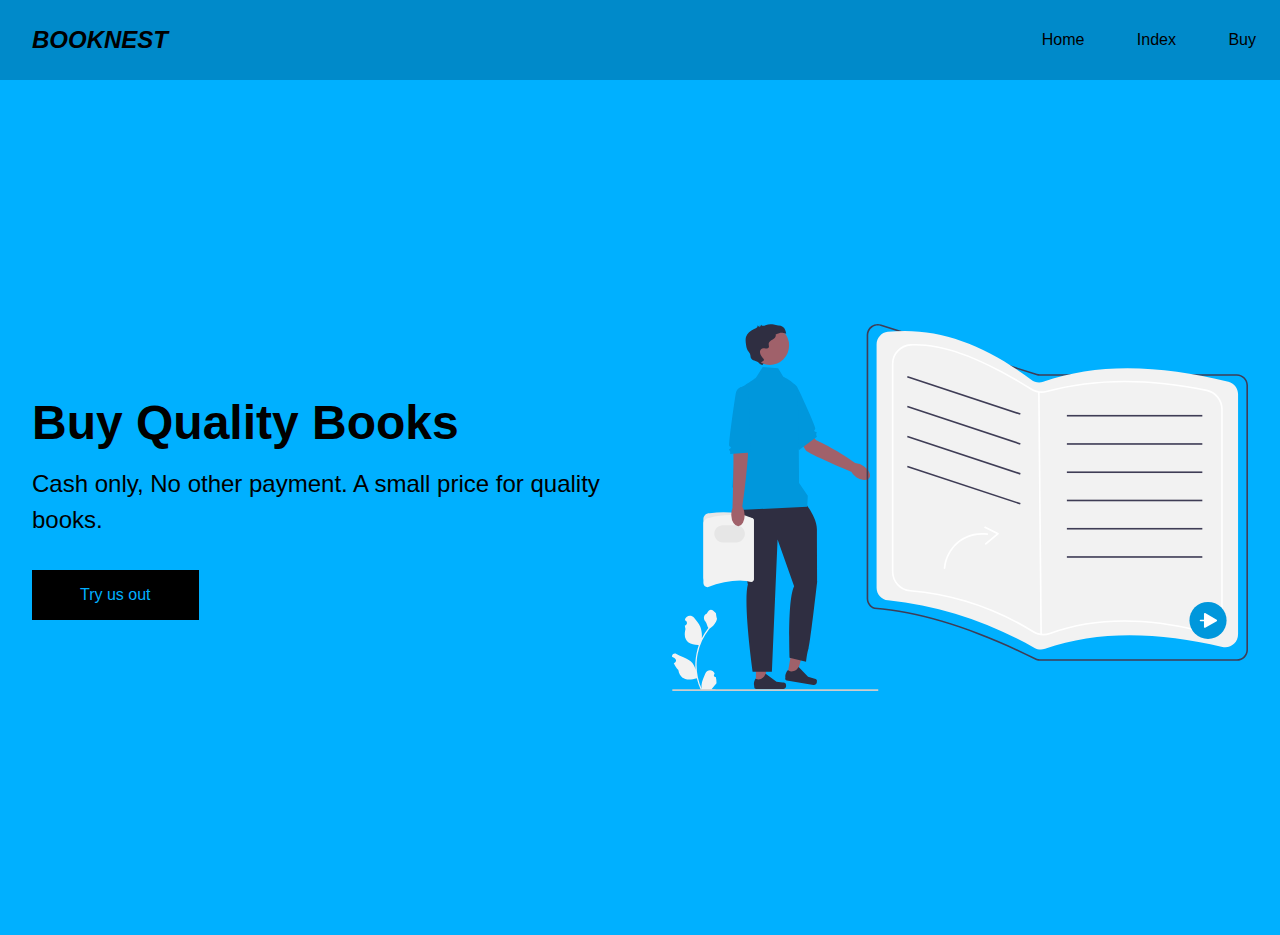
==== about.html @ b517bd71 "I added a page for each site." ====
<!DOCTYPE html>
<html lang="en">
    <head>
        <meta charset="UTF-8">
        <meta name="viewport" content="width=device-width, initial-scale=1.0">
        <title>Booknest</title>
        <link rel="stylesheet" href="style.css">
    </head>
    <body>
        <nav>
            <div class="logo">BOOKNEST</div>
            <div class="nav-items">
                <a href="home.html">Home</a>
                <a href="index.html">Index</a>
                <a href="buy.html">Buy</a>
            </div>
        </nav>
        <section class="hero">
            <div class="hero-container">
                <div class="column-left">
                    <h1>Buy Quality Books</h1>
                    <p>Cash only, No other payment. A small price for quality books.</p>
                    <button>Try us out</button>
                </div>
                <div class="column-right">
                    <img src="./image-1.svg" alt="illustration" class="hero-image">
                </div>
            </div>
        </section>
    </body>
</html>
---- style.css ----
* {
    box-sizing: border-box;
    margin:0;
    padding:0;
    font-family: 'Trebuchet MS', 'Lucida Sans Unicode', 'Lucida Grande', 'Lucida Sans', Arial, sans-serif;
}

nav {
    height: 80px;
    background: #008aca;
    display: flex;
    justify-content: space-between;
    align-items: center;
    padding: 0rem calc((100vw - 1300px) / 2)
}

.logo {
    color: #000;
    font-size: 1.5rem;
    font-weight: bold;
    font-style: italic;
    padding: 0 2rem;
}

nav a {
    text-decoration: none;
    color: #000;
    padding: 0 1.5rem;
}

nav a:hover {
    color: #fff;
}

.hero {
    background: #00B0FF
}

.hero-container {
    display: grid;
    grid-template-columns: 1fr 1fr;
    height: 95vh;
    padding: 3rem calc((100vw - 1300px) / 2)
}

.column-left {
    display: flex;
    flex-direction: column;
    justify-content: center;
    align-items: flex-start;
    color: #000;
    padding: 0rem 2rem;
}

.column-left h1 {
    margin-bottom: 1rem;
    font-size: 3rem;
}

.column-left p {
    margin-bottom: 2rem;
    font-size: 1.5rem;
    line-height: 1.5;
}

button {
    padding: 1rem 3rem;
    font-size: 1rem;
    border: none;
    color: #00B0FF;
    background: #000;
    cursor: pointer;
}

button:hover {
    background: #000;
    color: #fff;
}

.column-right {
    display: flex;
    justify-content: center;
    align-items: center;
    padding: 0rem 2rem;
}

.hero-image {
    width: 100%;
    height: 100%;
}

@media screen and (max-width: 768px) {
    .hero-container {
        grid-template-columns: 1fr;
    }
}
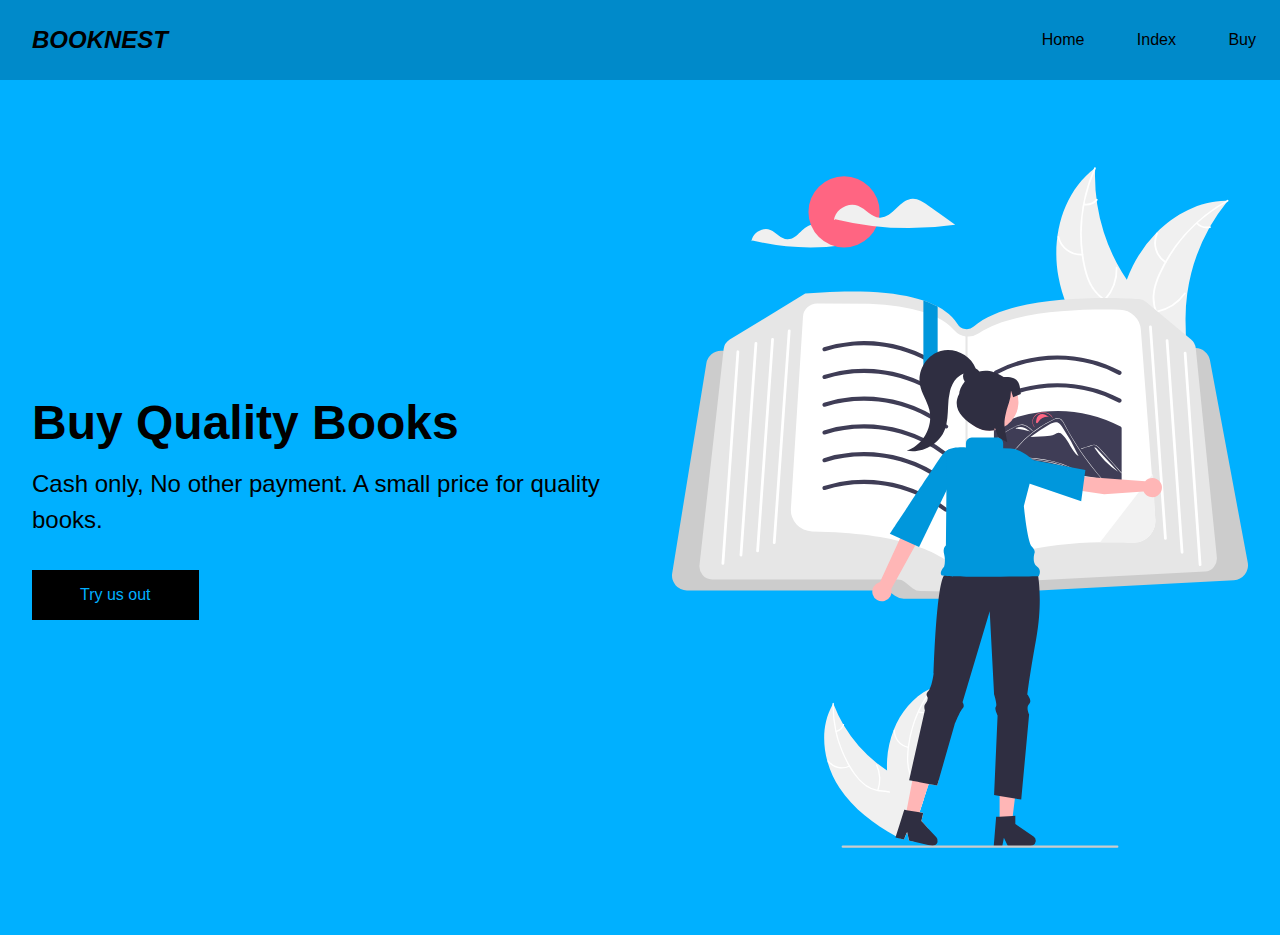
==== commit 5bf9a928: "Just mad some adjustments to the website." ====
--- a/about.html
+++ b/about.html
@@ -3,7 +3,7 @@
     <head>
         <meta charset="UTF-8">
         <meta name="viewport" content="width=device-width, initial-scale=1.0">
-        <title>Booknest</title>
+        <title>Booknest_ABT</title>
         <link rel="stylesheet" href="style.css">
     </head>
     <body>
@@ -20,10 +20,12 @@
                 <div class="column-left">
                     <h1>Buy Quality Books</h1>
                     <p>Cash only, No other payment. A small price for quality books.</p>
-                    <button>Try us out</button>
+                    <a href="try_us_out.html">
+                        <button>Try us out</button>
+                    </a>
                 </div>
                 <div class="column-right">
-                    <img src="./image-1.svg" alt="illustration" class="hero-image">
+                    <img src="./image-2.svg" alt="illustration" class="hero-image">
                 </div>
             </div>
         </section>
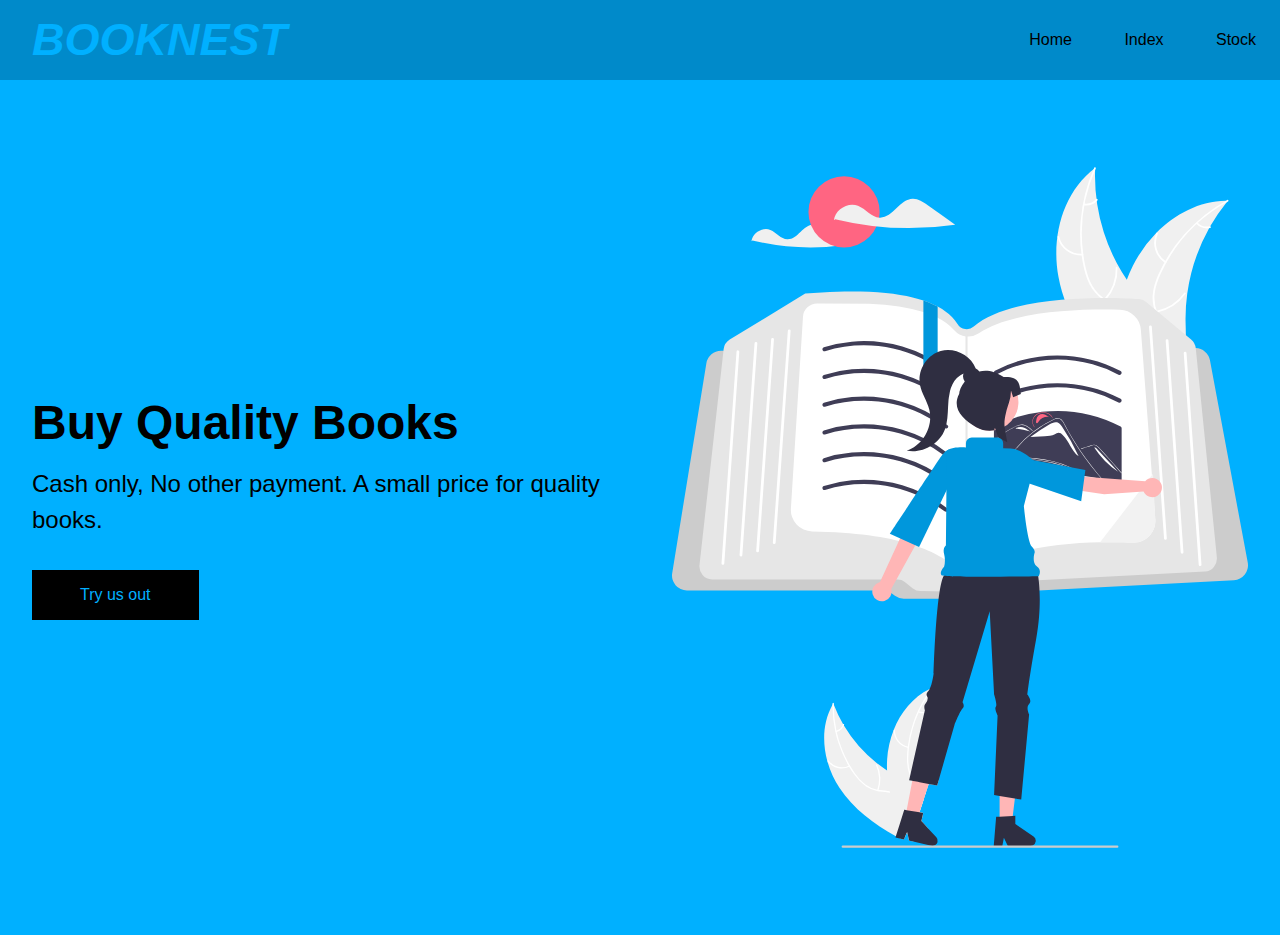
==== commit 6b66bf10: "I added a few more functions and one more page." ====
--- a/about.html
+++ b/about.html
@@ -12,7 +12,7 @@
             <div class="nav-items">
                 <a href="home.html">Home</a>
                 <a href="index.html">Index</a>
-                <a href="buy.html">Buy</a>
+                <a href="stock.html">Stock</a>
             </div>
         </nav>
         <section class="hero">
@@ -20,12 +20,12 @@
                 <div class="column-left">
                     <h1>Buy Quality Books</h1>
                     <p>Cash only, No other payment. A small price for quality books.</p>
-                    <a href="try_us_out.html">
+                    <a href="buy.html">
                         <button>Try us out</button>
                     </a>
                 </div>
                 <div class="column-right">
-                    <img src="./image-2.svg" alt="illustration" class="hero-image">
+                    <img src="Images/image-2.svg" alt="illustration" class="hero-image">
                 </div>
             </div>
         </section>
--- a/style.css
+++ b/style.css
@@ -1,4 +1,28 @@
- * {
+.lobster-two-regular {
+    font-family: "Lobster Two", sans-serif;
+    font-weight: 400;
+    font-style: normal;
+  }
+
+  .lobster-two-bold {
+    font-family: "Lobster Two", sans-serif;
+    font-weight: 700;
+    font-style: normal;
+  }
+
+  .lobster-two-regular-italic {
+    font-family: "Lobster Two", sans-serif;
+    font-weight: 400;
+    font-style: italic;
+  }
+
+  .lobster-two-bold-italic {
+    font-family: "Lobster Two", sans-serif;
+    font-weight: 700;
+    font-style: italic;
+  }
+
+* {
     box-sizing: border-box;
     margin:0;
     padding:0;
@@ -15,11 +39,16 @@
 }
 
 .logo {
-    color: #000;
+    color: #00B0FF;
     font-size: 1.5rem;
     font-weight: bold;
     font-style: italic;
     padding: 0 2rem;
+    font-size: 45px;
+}
+
+.logo:hover {
+    color: #009ee6;
 }
 
 nav a {
@@ -30,6 +59,11 @@
 
 nav a:hover {
     color: #fff;
+}
+
+.nav-items-2 {
+    font-family: 'Lobster Two', sans-serif;
+    font-style: italic;
 }
 
 .hero {
